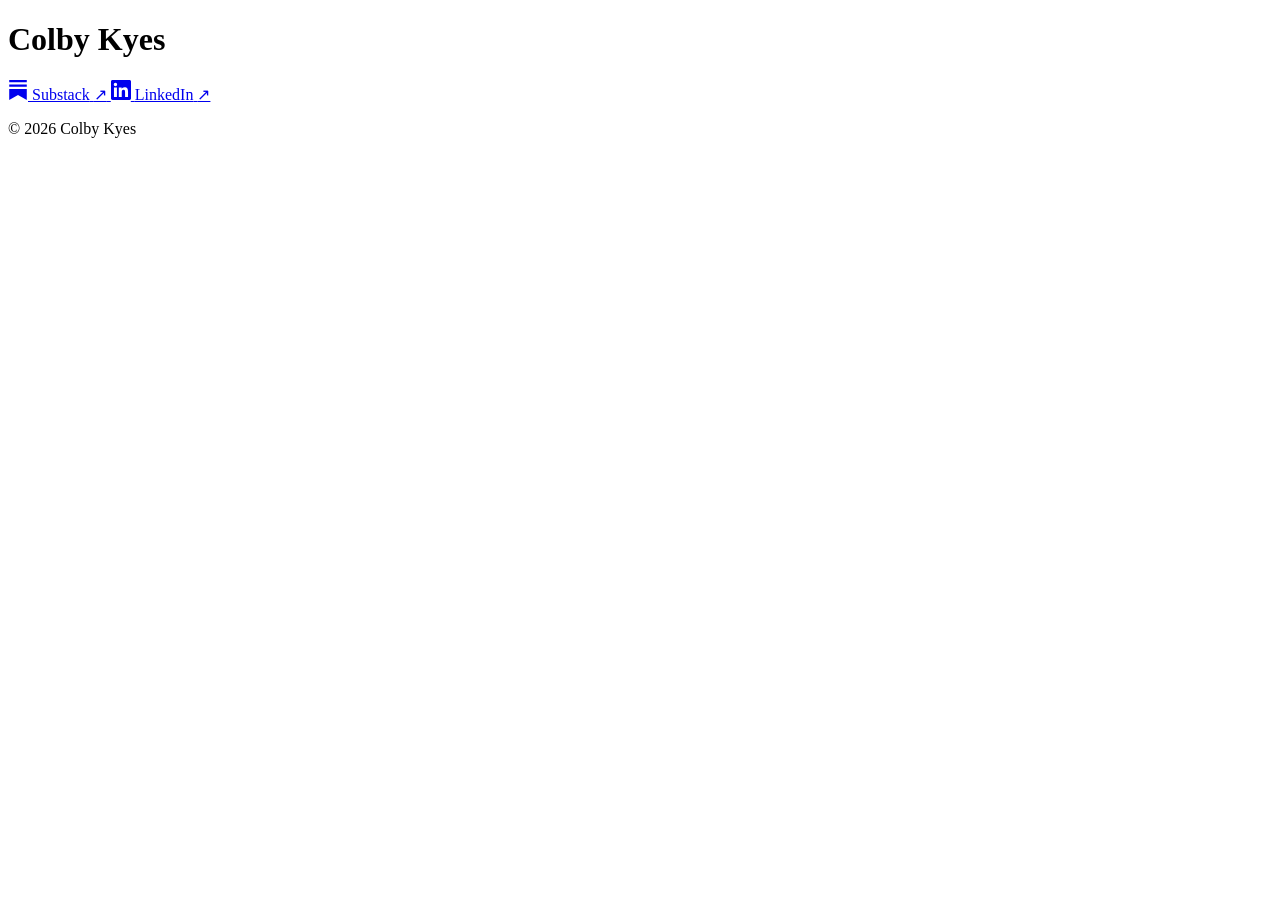
==== Index.html @ aca1abdb "Create Index.html" ====
<!DOCTYPE html>
<html lang="en">
<head>
  <meta charset="UTF-8">
  <meta name="viewport" content="width=device-width, initial-scale=1.0">

  <title>Colby Kyes</title>
  <meta name="description" content="Colby Kyes — writer and thinker. Read my newsletter on Substack and connect on LinkedIn.">
  <meta name="author" content="Colby Kyes">
  <link rel="canonical" href="https://colby.com">

  <meta property="og:type" content="website">
  <meta property="og:url" content="https://colby.com">
  <meta property="og:title" content="Colby Kyes">
  <meta property="og:description" content="Colby Kyes — writer and thinker. Read my newsletter on Substack and connect on LinkedIn.">
  <meta property="og:site_name" content="Colby Kyes">

  <meta name="twitter:card" content="summary">
  <meta name="twitter:title" content="Colby Kyes">
  <meta name="twitter:description" content="Colby Kyes — writer and thinker. Read my newsletter on Substack and connect on LinkedIn.">

  <script type="application/ld+json">
  {
    "@context": "https://schema.org",
    "@type": "Person",
    "name": "Colby Kyes",
    "url": "https://colby.com",
    "sameAs": [
      "https://substack.com/@colbytown",
      "https://www.linkedin.com/in/ckyes/"
    ]
  }
  </script>

  <link rel="stylesheet" href="style.css">
</head>
<body>
  <main>
    <header>
      <h1>Colby Kyes</h1>
      <p class="tagline"></p>
    </header>

    <nav class="links" aria-label="Social links">
      <a href="https://substack.com/@colbytown" class="link-card" target="_blank" rel="noopener noreferrer">
        <span class="link-icon" aria-hidden="true">
          <svg width="20" height="20" viewBox="0 0 24 24" fill="currentColor">
            <path d="M22.539 8.242H1.46V5.406h21.08v2.836zM1.46 10.812V24L12 18.11 22.54 24V10.812H1.46zM22.54 0H1.46v2.836h21.08V0z"/>
          </svg>
        </span>
        <span class="link-label">Substack</span>
        <span class="link-arrow" aria-hidden="true">↗</span>
      </a>

      <a href="https://www.linkedin.com/in/ckyes/" class="link-card" target="_blank" rel="noopener noreferrer">
        <span class="link-icon" aria-hidden="true">
          <svg width="20" height="20" viewBox="0 0 24 24" fill="currentColor">
            <path d="M20.447 20.452h-3.554v-5.569c0-1.328-.027-3.037-1.852-3.037-1.853 0-2.136 1.445-2.136 2.939v5.667H9.351V9h3.414v1.561h.046c.477-.9 1.637-1.85 3.37-1.85 3.601 0 4.267 2.37 4.267 5.455v6.286zM5.337 7.433a2.062 2.062 0 01-2.063-2.065 2.064 2.064 0 112.063 2.065zm1.782 13.019H3.555V9h3.564v11.452zM22.225 0H1.771C.792 0 0 .774 0 1.729v20.542C0 23.227.792 24 1.771 24h20.451C23.2 24 24 23.227 24 22.271V1.729C24 .774 23.2 0 22.222 0h.003z"/>
          </svg>
        </span>
        <span class="link-label">LinkedIn</span>
        <span class="link-arrow" aria-hidden="true">↗</span>
      </a>
    </nav>
  </main>

  <footer>
    <p>&copy; <span id="year"></span> Colby Kyes</p>
  </footer>

  <script>
    document.getElementById('year').textContent = new Date().getFullYear();
  </script>
</body>
</html>
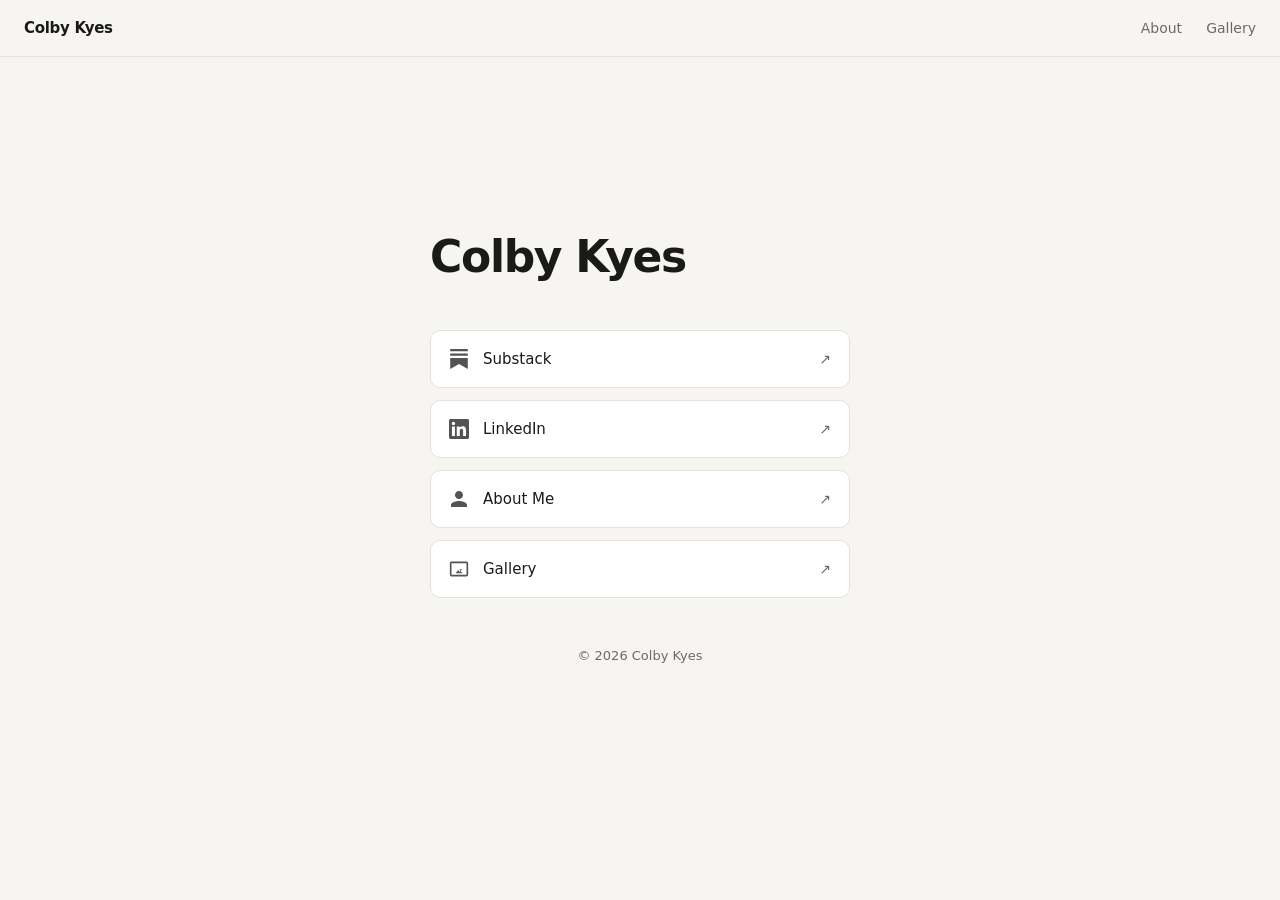
==== commit 43a3bccd: "updating and adding pages adding new elements to the site" ====
--- a/Index.html
+++ b/Index.html
@@ -7,10 +7,10 @@
   <title>Colby Kyes</title>
   <meta name="description" content="Colby Kyes — writer and thinker. Read my newsletter on Substack and connect on LinkedIn.">
   <meta name="author" content="Colby Kyes">
-  <link rel="canonical" href="https://colby.com">
+  <link rel="canonical" href="https://colbiosity.com">
 
   <meta property="og:type" content="website">
-  <meta property="og:url" content="https://colby.com">
+  <meta property="og:url" content="https://colbiosity.com">
   <meta property="og:title" content="Colby Kyes">
   <meta property="og:description" content="Colby Kyes — writer and thinker. Read my newsletter on Substack and connect on LinkedIn.">
   <meta property="og:site_name" content="Colby Kyes">
@@ -24,7 +24,7 @@
     "@context": "https://schema.org",
     "@type": "Person",
     "name": "Colby Kyes",
-    "url": "https://colby.com",
+    "url": "https://colbiosity.com",
     "sameAs": [
       "https://substack.com/@colbytown",
       "https://www.linkedin.com/in/ckyes/"
@@ -35,6 +35,14 @@
   <link rel="stylesheet" href="style.css">
 </head>
 <body>
+  <nav class="site-nav">
+    <a href="index.html" class="nav-logo">Colby Kyes</a>
+    <div class="nav-links">
+      <a href="about.html">About</a>
+      <a href="gallery.html">Gallery</a>
+    </div>
+  </nav>
+
   <main>
     <header>
       <h1>Colby Kyes</h1>
@@ -61,6 +69,26 @@
         <span class="link-label">LinkedIn</span>
         <span class="link-arrow" aria-hidden="true">↗</span>
       </a>
+
+      <a href="about.html" class="link-card">
+        <span class="link-icon" aria-hidden="true">
+          <svg width="20" height="20" viewBox="0 0 24 24" fill="currentColor">
+            <path d="M12 12c2.7 0 4.8-2.1 4.8-4.8S14.7 2.4 12 2.4 7.2 4.5 7.2 7.2 9.3 12 12 12zm0 2.4c-3.2 0-9.6 1.6-9.6 4.8v2.4h19.2v-2.4c0-3.2-6.4-4.8-9.6-4.8z"/>
+          </svg>
+        </span>
+        <span class="link-label">About Me</span>
+        <span class="link-arrow" aria-hidden="true">↗</span>
+      </a>
+
+      <a href="gallery.html" class="link-card">
+        <span class="link-icon" aria-hidden="true">
+          <svg width="20" height="20" viewBox="0 0 24 24" fill="currentColor">
+            <path d="M21 3H3C2 3 1 4 1 5v14c0 1 1 2 2 2h18c1 0 2-1 2-2V5c0-1-1-2-2-2zm0 16H3V5h18v14zm-5-7l-3 3.7-2-2.4L8 17h8l-3.5-4.5z"/>
+          </svg>
+        </span>
+        <span class="link-label">Gallery</span>
+        <span class="link-arrow" aria-hidden="true">↗</span>
+      </a>
     </nav>
   </main>
 
--- a/style.css
+++ b/style.css
@@ -0,0 +1,243 @@
+*, *::before, *::after {
+  box-sizing: border-box;
+  margin: 0;
+  padding: 0;
+}
+
+:root {
+  --bg: #f7f5f2;
+  --surface: #ffffff;
+  --text: #1a1a18;
+  --text-muted: #6b6b66;
+  --border: #e4e2de;
+  --accent: #2d2d2a;
+  --hover-bg: #f0ede9;
+  --font: system-ui, -apple-system, BlinkMacSystemFont, "Segoe UI", sans-serif;
+}
+
+html { font-size: 16px; }
+
+body {
+  background-color: var(--bg);
+  color: var(--text);
+  font-family: var(--font);
+  min-height: 100dvh;
+  display: flex;
+  flex-direction: column;
+  align-items: center;
+  justify-content: center;
+  padding: 2rem 1.25rem;
+  line-height: 1.6;
+}
+
+main {
+  width: 100%;
+  max-width: 420px;
+  display: flex;
+  flex-direction: column;
+  gap: 2.5rem;
+}
+
+header { display: flex; flex-direction: column; gap: 0.5rem; }
+
+h1 {
+  font-size: clamp(2rem, 6vw, 2.75rem);
+  font-weight: 700;
+  letter-spacing: -0.03em;
+  line-height: 1.1;
+}
+
+.tagline { font-size: 1rem; color: var(--text-muted); line-height: 1.5; }
+
+.links { display: flex; flex-direction: column; gap: 0.75rem; }
+
+.link-card {
+  display: flex;
+  align-items: center;
+  gap: 0.875rem;
+  padding: 1rem 1.125rem;
+  background: var(--surface);
+  border: 1px solid var(--border);
+  border-radius: 10px;
+  text-decoration: none;
+  color: var(--text);
+  transition: background 0.15s ease, border-color 0.15s ease, transform 0.1s ease;
+}
+
+.link-card:hover {
+  background: var(--hover-bg);
+  border-color: #ccc9c4;
+  transform: translateY(-1px);
+}
+
+.link-card:active { transform: translateY(0); }
+
+.link-icon { display: flex; align-items: center; flex-shrink: 0; opacity: 0.75; }
+.link-label { flex: 1; font-size: 0.9375rem; font-weight: 500; }
+.link-arrow { font-size: 0.875rem; color: var(--text-muted); transition: transform 0.15s ease; }
+.link-card:hover .link-arrow { transform: translate(2px, -2px); }
+
+footer { margin-top: 3rem; font-size: 0.8125rem; color: var(--text-muted); text-align: center; }
+
+/* ── Site Navigation ── */
+.site-nav {
+  position: fixed;
+  top: 0;
+  left: 0;
+  right: 0;
+  display: flex;
+  align-items: center;
+  justify-content: space-between;
+  padding: 1rem 1.5rem;
+  background: rgba(247, 245, 242, 0.85);
+  backdrop-filter: blur(10px);
+  -webkit-backdrop-filter: blur(10px);
+  border-bottom: 1px solid var(--border);
+  z-index: 100;
+}
+
+.nav-logo {
+  font-weight: 700;
+  font-size: 0.9375rem;
+  letter-spacing: -0.02em;
+  color: var(--text);
+  text-decoration: none;
+}
+
+.nav-logo:hover { color: var(--text-muted); }
+
+.nav-links {
+  display: flex;
+  gap: 1.5rem;
+}
+
+.nav-links a {
+  font-size: 0.875rem;
+  color: var(--text-muted);
+  text-decoration: none;
+  transition: color 0.15s ease;
+}
+
+.nav-links a:hover { color: var(--text); }
+
+/* pages with nav need top padding so content isn't hidden behind the bar */
+body.has-nav {
+  justify-content: flex-start;
+  padding-top: 5rem;
+}
+
+/* ── About Page ── */
+.about-main {
+  width: 100%;
+  max-width: 560px;
+  display: flex;
+  flex-direction: column;
+  gap: 2rem;
+  padding: 2rem 0;
+}
+
+.about-photo {
+  width: 120px;
+  height: 120px;
+  border-radius: 50%;
+  object-fit: cover;
+  border: 3px solid var(--border);
+  background: var(--surface);
+}
+
+.about-photo-placeholder {
+  width: 120px;
+  height: 120px;
+  border-radius: 50%;
+  background: var(--surface);
+  border: 2px dashed var(--border);
+  display: flex;
+  align-items: center;
+  justify-content: center;
+  color: var(--text-muted);
+  font-size: 0.75rem;
+  text-align: center;
+  line-height: 1.3;
+  padding: 0.5rem;
+}
+
+.about-bio {
+  display: flex;
+  flex-direction: column;
+  gap: 1rem;
+}
+
+.about-bio p {
+  color: var(--text);
+  line-height: 1.7;
+}
+
+/* ── Gallery Page ── */
+.gallery-main {
+  width: 100%;
+  max-width: 900px;
+  padding: 2rem 0;
+}
+
+.gallery-main h1 {
+  margin-bottom: 1.5rem;
+}
+
+.masonry-grid {
+  columns: 3;
+  column-gap: 1rem;
+}
+
+.masonry-item {
+  break-inside: avoid;
+  margin-bottom: 1rem;
+  border-radius: 10px;
+  overflow: hidden;
+  background: var(--surface);
+  border: 1px solid var(--border);
+}
+
+.masonry-item img {
+  width: 100%;
+  display: block;
+  transition: transform 0.3s ease;
+}
+
+.masonry-item:hover img {
+  transform: scale(1.02);
+}
+
+.gallery-placeholder {
+  display: flex;
+  flex-direction: column;
+  align-items: center;
+  justify-content: center;
+  min-height: 160px;
+  color: var(--text-muted);
+  font-size: 0.875rem;
+  gap: 0.5rem;
+}
+
+@media (max-width: 640px) {
+  .masonry-grid { columns: 2; }
+}
+
+@media (max-width: 400px) {
+  .masonry-grid { columns: 1; }
+}
+
+@media (prefers-color-scheme: dark) {
+  :root {
+    --bg: #111110;
+    --surface: #1c1c1a;
+    --text: #e8e6e1;
+    --text-muted: #7a7871;
+    --border: #2e2e2b;
+    --accent: #d4d1cb;
+    --hover-bg: #242422;
+  }
+
+  .site-nav {
+    background: rgba(17, 17, 16, 0.85);
+  }
+}
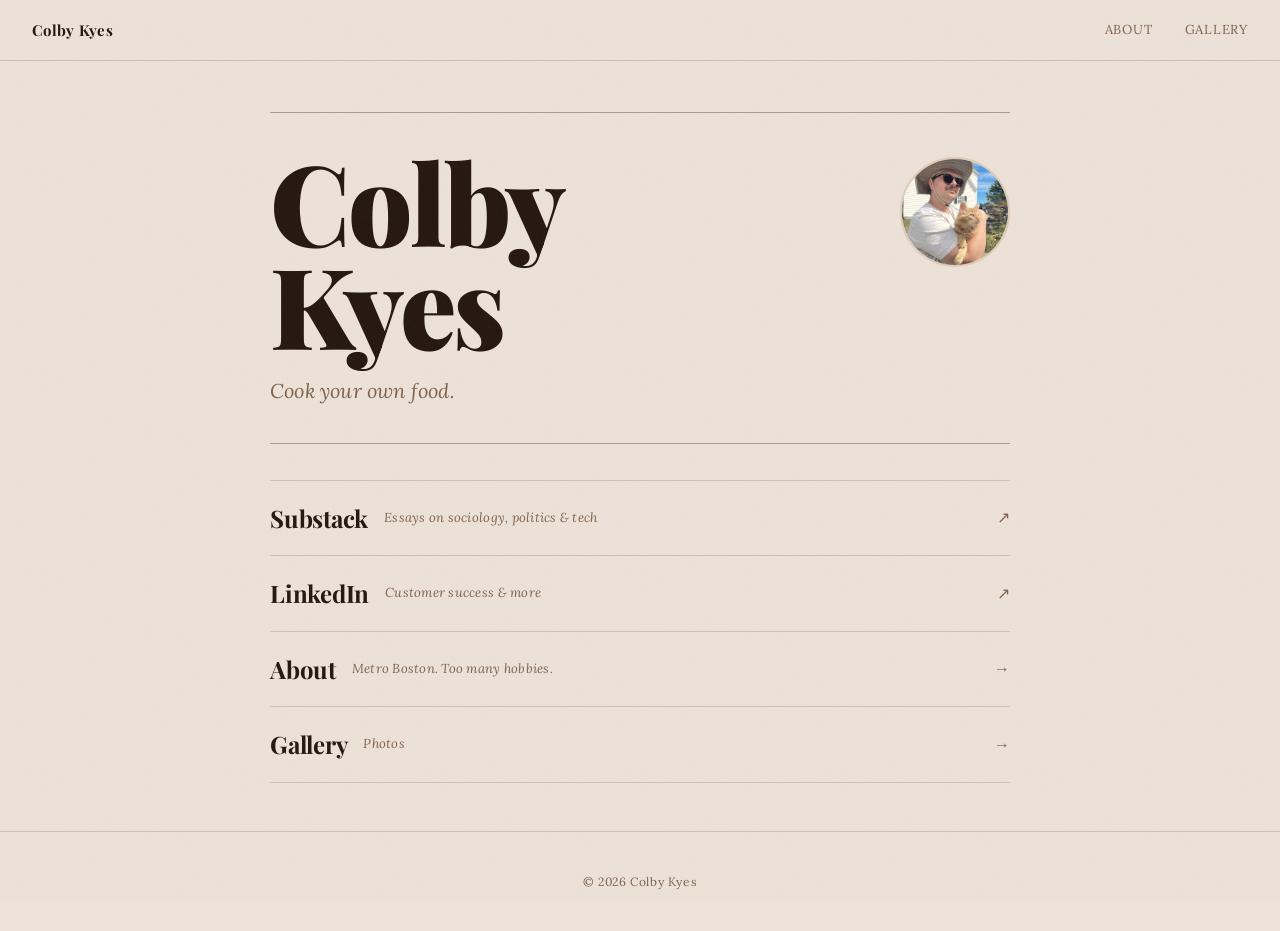
==== commit 2e3a259c: "creating a gallery page used claude to create CF worker and gallery content" ====
--- a/Index.html
+++ b/Index.html
@@ -3,22 +3,17 @@
 <head>
   <meta charset="UTF-8">
   <meta name="viewport" content="width=device-width, initial-scale=1.0">
-
   <title>Colby Kyes</title>
-  <meta name="description" content="Colby Kyes — writer and thinker. Read my newsletter on Substack and connect on LinkedIn.">
+  <meta name="description" content="Colby Kyes — writer and thinker. Cook your own food.">
   <meta name="author" content="Colby Kyes">
   <link rel="canonical" href="https://colbiosity.com">
-
   <meta property="og:type" content="website">
   <meta property="og:url" content="https://colbiosity.com">
   <meta property="og:title" content="Colby Kyes">
-  <meta property="og:description" content="Colby Kyes — writer and thinker. Read my newsletter on Substack and connect on LinkedIn.">
-  <meta property="og:site_name" content="Colby Kyes">
-
+  <meta property="og:description" content="Colby Kyes — writer and thinker. Cook your own food.">
   <meta name="twitter:card" content="summary">
   <meta name="twitter:title" content="Colby Kyes">
-  <meta name="twitter:description" content="Colby Kyes — writer and thinker. Read my newsletter on Substack and connect on LinkedIn.">
-
+  <meta name="twitter:description" content="Colby Kyes — writer and thinker. Cook your own food.">
   <script type="application/ld+json">
   {
     "@context": "https://schema.org",
@@ -31,10 +26,19 @@
     ]
   }
   </script>
+  <link rel="stylesheet" href="style.css">
 
-  <link rel="stylesheet" href="style.css">
+  <style>
+    /* Tweaks defaults */
+    const TWEAK_DEFAULTS = /*EDITMODE-BEGIN*/{
+      "accentColor": "#c58026",
+      "photoVisible": true,
+      "grainOpacity": 0.05
+    }/*EDITMODE-END*/;
+  </style>
 </head>
-<body>
+<body class="home-body">
+
   <nav class="site-nav">
     <a href="index.html" class="nav-logo">Colby Kyes</a>
     <div class="nav-links">
@@ -43,52 +47,58 @@
     </div>
   </nav>
 
-  <main>
-    <header>
-      <h1>Colby Kyes</h1>
-      <p class="tagline"></p>
-    </header>
+  <main class="home-hero">
+    <hr class="hero-rule">
 
-    <nav class="links" aria-label="Social links">
-      <a href="https://substack.com/@colbytown" class="link-card" target="_blank" rel="noopener noreferrer">
-        <span class="link-icon" aria-hidden="true">
-          <svg width="20" height="20" viewBox="0 0 24 24" fill="currentColor">
-            <path d="M22.539 8.242H1.46V5.406h21.08v2.836zM1.46 10.812V24L12 18.11 22.54 24V10.812H1.46zM22.54 0H1.46v2.836h21.08V0z"/>
-          </svg>
-        </span>
-        <span class="link-label">Substack</span>
-        <span class="link-arrow" aria-hidden="true">↗</span>
+    <div class="hero-top">
+      <div class="hero-heading">
+        <h1 class="hero-name">Colby<br>Kyes</h1>
+        <p class="hero-tagline">Cook your own food.</p>
+      </div>
+      <img
+        src="headshot.jpeg"
+        alt="Colby Kyes"
+        class="hero-photo"
+        id="heroPhoto"
+      >
+    </div>
+
+    <hr class="hero-rule-2">
+
+    <nav class="link-rows" aria-label="Links">
+
+      <a href="https://substack.com/@colbytown" class="link-row" target="_blank" rel="noopener noreferrer">
+        <div class="link-row-inner">
+          <span class="link-row-label">Substack</span>
+          <span class="link-row-desc">Essays on sociology, politics &amp; tech</span>
+        </div>
+        <span class="link-row-arrow">↗</span>
       </a>
 
-      <a href="https://www.linkedin.com/in/ckyes/" class="link-card" target="_blank" rel="noopener noreferrer">
-        <span class="link-icon" aria-hidden="true">
-          <svg width="20" height="20" viewBox="0 0 24 24" fill="currentColor">
-            <path d="M20.447 20.452h-3.554v-5.569c0-1.328-.027-3.037-1.852-3.037-1.853 0-2.136 1.445-2.136 2.939v5.667H9.351V9h3.414v1.561h.046c.477-.9 1.637-1.85 3.37-1.85 3.601 0 4.267 2.37 4.267 5.455v6.286zM5.337 7.433a2.062 2.062 0 01-2.063-2.065 2.064 2.064 0 112.063 2.065zm1.782 13.019H3.555V9h3.564v11.452zM22.225 0H1.771C.792 0 0 .774 0 1.729v20.542C0 23.227.792 24 1.771 24h20.451C23.2 24 24 23.227 24 22.271V1.729C24 .774 23.2 0 22.222 0h.003z"/>
-          </svg>
-        </span>
-        <span class="link-label">LinkedIn</span>
-        <span class="link-arrow" aria-hidden="true">↗</span>
+      <a href="https://www.linkedin.com/in/ckyes/" class="link-row" target="_blank" rel="noopener noreferrer">
+        <div class="link-row-inner">
+          <span class="link-row-label">LinkedIn</span>
+          <span class="link-row-desc">Customer success &amp; more</span>
+        </div>
+        <span class="link-row-arrow">↗</span>
       </a>
 
-      <a href="about.html" class="link-card">
-        <span class="link-icon" aria-hidden="true">
-          <svg width="20" height="20" viewBox="0 0 24 24" fill="currentColor">
-            <path d="M12 12c2.7 0 4.8-2.1 4.8-4.8S14.7 2.4 12 2.4 7.2 4.5 7.2 7.2 9.3 12 12 12zm0 2.4c-3.2 0-9.6 1.6-9.6 4.8v2.4h19.2v-2.4c0-3.2-6.4-4.8-9.6-4.8z"/>
-          </svg>
-        </span>
-        <span class="link-label">About Me</span>
-        <span class="link-arrow" aria-hidden="true">↗</span>
+      <a href="about.html" class="link-row">
+        <div class="link-row-inner">
+          <span class="link-row-label">About</span>
+          <span class="link-row-desc">Metro Boston. Too many hobbies.</span>
+        </div>
+        <span class="link-row-arrow">→</span>
       </a>
 
-      <a href="gallery.html" class="link-card">
-        <span class="link-icon" aria-hidden="true">
-          <svg width="20" height="20" viewBox="0 0 24 24" fill="currentColor">
-            <path d="M21 3H3C2 3 1 4 1 5v14c0 1 1 2 2 2h18c1 0 2-1 2-2V5c0-1-1-2-2-2zm0 16H3V5h18v14zm-5-7l-3 3.7-2-2.4L8 17h8l-3.5-4.5z"/>
-          </svg>
-        </span>
-        <span class="link-label">Gallery</span>
-        <span class="link-arrow" aria-hidden="true">↗</span>
+      <a href="gallery.html" class="link-row">
+        <div class="link-row-inner">
+          <span class="link-row-label">Gallery</span>
+          <span class="link-row-desc">Photos</span>
+        </div>
+        <span class="link-row-arrow">→</span>
       </a>
+
     </nav>
   </main>
 
@@ -96,8 +106,72 @@
     <p>&copy; <span id="year"></span> Colby Kyes</p>
   </footer>
 
+  <!-- Tweaks panel -->
+  <div id="tweaks-panel" style="display:none; position:fixed; bottom:1.5rem; right:1.5rem; background: oklch(92% 0.018 65); border: 1px solid oklch(70% 0.03 62); padding: 1.25rem 1.5rem; width: 240px; font-family: 'Lora', Georgia, serif; font-size: 0.8125rem; z-index: 10000; box-shadow: 0 4px 24px oklch(22% 0.03 55 / 0.12);">
+    <p style="font-family: 'Playfair Display', serif; font-weight:700; margin-bottom:1rem; font-size:0.9375rem;">Tweaks</p>
+
+    <label style="display:block; margin-bottom:0.75rem; color: oklch(52% 0.05 58);">
+      Accent color
+      <input type="color" id="tw-accent" value="#5C4A32" style="display:block; margin-top:0.3rem; width:100%; height:28px; border:1px solid oklch(70% 0.03 62); background:none; cursor:pointer;">
+    </label>
+
+    <label style="display:flex; align-items:center; gap:0.5rem; margin-bottom:0.75rem; color: oklch(52% 0.05 58); cursor:pointer;">
+      <input type="checkbox" id="tw-photo" checked> Show headshot
+    </label>
+
+    <label style="display:block; color: oklch(52% 0.05 58);">
+      Grain intensity
+      <input type="range" id="tw-grain" min="0" max="0.12" step="0.005" value="0.045" style="display:block; width:100%; margin-top:0.3rem;">
+    </label>
+  </div>
+
   <script>
     document.getElementById('year').textContent = new Date().getFullYear();
+
+    // ── Tweaks ──
+    const TWEAK_DEFAULTS = /*EDITMODE-BEGIN*/{"accentColor":"#5C4A32","photoVisible":true,"grainOpacity":0.045}/*EDITMODE-END*/;
+
+    function applyTweaks(t) {
+      document.documentElement.style.setProperty('--accent', t.accentColor);
+      document.getElementById('heroPhoto').style.display = t.photoVisible ? '' : 'none';
+      document.body.style.setProperty('--grain-opacity', t.grainOpacity);
+      // update grain overlay opacity via CSS var
+      const style = document.getElementById('grain-style') || (() => {
+        const s = document.createElement('style');
+        s.id = 'grain-style';
+        document.head.appendChild(s);
+        return s;
+      })();
+      style.textContent = `body::after { opacity: ${t.grainOpacity}; }`;
+    }
+
+    applyTweaks(TWEAK_DEFAULTS);
+
+    window.addEventListener('message', e => {
+      if (e.data?.type === '__activate_edit_mode') {
+        document.getElementById('tweaks-panel').style.display = 'block';
+      }
+      if (e.data?.type === '__deactivate_edit_mode') {
+        document.getElementById('tweaks-panel').style.display = 'none';
+      }
+    });
+    window.parent.postMessage({ type: '__edit_mode_available' }, '*');
+
+    document.getElementById('tw-accent').addEventListener('input', function() {
+      const t = { accentColor: this.value, photoVisible: document.getElementById('tw-photo').checked, grainOpacity: parseFloat(document.getElementById('tw-grain').value) };
+      applyTweaks(t);
+      window.parent.postMessage({ type: '__edit_mode_set_keys', edits: { accentColor: this.value } }, '*');
+    });
+    document.getElementById('tw-photo').addEventListener('change', function() {
+      const t = { accentColor: document.getElementById('tw-accent').value, photoVisible: this.checked, grainOpacity: parseFloat(document.getElementById('tw-grain').value) };
+      applyTweaks(t);
+      window.parent.postMessage({ type: '__edit_mode_set_keys', edits: { photoVisible: this.checked } }, '*');
+    });
+    document.getElementById('tw-grain').addEventListener('input', function() {
+      const t = { accentColor: document.getElementById('tw-accent').value, photoVisible: document.getElementById('tw-photo').checked, grainOpacity: parseFloat(this.value) };
+      applyTweaks(t);
+      window.parent.postMessage({ type: '__edit_mode_set_keys', edits: { grainOpacity: parseFloat(this.value) } }, '*');
+    });
   </script>
 </body>
 </html>
--- a/style.css
+++ b/style.css
@@ -1,3 +1,5 @@
+@import url('https://fonts.googleapis.com/css2?family=Playfair+Display:ital,wght@0,400;0,700;0,900;1,400;1,700&family=Lora:ital,wght@0,400;0,500;1,400&display=swap');
+
 *, *::before, *::after {
   box-sizing: border-box;
   margin: 0;
@@ -5,14 +7,17 @@
 }
 
 :root {
-  --bg: #f7f5f2;
-  --surface: #ffffff;
-  --text: #1a1a18;
-  --text-muted: #6b6b66;
-  --border: #e4e2de;
-  --accent: #2d2d2a;
-  --hover-bg: #f0ede9;
-  --font: system-ui, -apple-system, BlinkMacSystemFont, "Segoe UI", sans-serif;
+  --bg:       oklch(92% 0.018 65);
+  --surface:  oklch(88% 0.022 65);
+  --text:     oklch(22% 0.03 55);
+  --muted:    oklch(52% 0.05 58);
+  --accent:   oklch(40% 0.07 52);
+  --light:    oklch(78% 0.04 65);
+  --border:   oklch(82% 0.025 65);
+  --rule:     oklch(70% 0.03 62);
+
+  --serif: 'Playfair Display', Georgia, serif;
+  --body:  'Lora', Georgia, serif;
 }
 
 html { font-size: 16px; }
@@ -20,178 +25,344 @@
 body {
   background-color: var(--bg);
   color: var(--text);
-  font-family: var(--font);
+  font-family: var(--body);
   min-height: 100dvh;
-  display: flex;
-  flex-direction: column;
+  line-height: 1.6;
+  position: relative;
+}
+
+/* ── Grain texture overlay ── */
+body::after {
+  content: '';
+  position: fixed;
+  inset: 0;
+  z-index: 9999;
+  pointer-events: none;
+  opacity: 0.045;
+  background-image: url("data:image/svg+xml,%3Csvg viewBox='0 0 512 512' xmlns='http://www.w3.org/2000/svg'%3E%3Cfilter id='n'%3E%3CfeTurbulence type='fractalNoise' baseFrequency='0.75' numOctaves='4' stitchTiles='stitch'/%3E%3C/filter%3E%3Crect width='512' height='512' filter='url(%23n)'/%3E%3C/svg%3E");
+  background-size: 200px 200px;
+}
+
+/* ── Nav ── */
+.site-nav {
+  position: fixed;
+  top: 0; left: 0; right: 0;
+  display: flex;
   align-items: center;
+  justify-content: space-between;
+  padding: 1.125rem 2rem;
+  background: oklch(92% 0.018 65 / 0.88);
+  backdrop-filter: blur(12px);
+  -webkit-backdrop-filter: blur(12px);
+  border-bottom: 1px solid var(--border);
+  z-index: 1000;
+}
+
+.nav-logo {
+  font-family: var(--serif);
+  font-weight: 700;
+  font-size: 0.9375rem;
+  letter-spacing: 0.02em;
+  color: var(--text);
+  text-decoration: none;
+  transition: color 0.2s;
+}
+.nav-logo:hover { color: var(--muted); }
+
+.nav-links {
+  display: flex;
+  gap: 2rem;
+}
+.nav-links a {
+  font-family: var(--body);
+  font-size: 0.8125rem;
+  letter-spacing: 0.06em;
+  text-transform: uppercase;
+  color: var(--muted);
+  text-decoration: none;
+  transition: color 0.2s;
+}
+.nav-links a:hover { color: var(--text); }
+
+/* ── Footer ── */
+footer {
+  font-family: var(--body);
+  font-size: 0.75rem;
+  letter-spacing: 0.05em;
+  color: var(--muted);
+  text-align: center;
+  padding: 2.5rem 1.5rem;
+  border-top: 1px solid var(--border);
+}
+
+/* ═══════════════════════════════════════
+   HOME PAGE
+═══════════════════════════════════════ */
+
+.home-body {
+  display: flex;
+  flex-direction: column;
+  min-height: 100dvh;
+}
+
+.home-hero {
+  flex: 1;
+  display: flex;
+  flex-direction: column;
   justify-content: center;
-  padding: 2rem 1.25rem;
-  line-height: 1.6;
-}
-
-main {
+  padding: 7rem 2.5rem 3rem;
+  max-width: 820px;
+  margin: 0 auto;
   width: 100%;
-  max-width: 420px;
-  display: flex;
-  flex-direction: column;
-  gap: 2.5rem;
-}
-
-header { display: flex; flex-direction: column; gap: 0.5rem; }
-
-h1 {
-  font-size: clamp(2rem, 6vw, 2.75rem);
-  font-weight: 700;
-  letter-spacing: -0.03em;
-  line-height: 1.1;
-}
-
-.tagline { font-size: 1rem; color: var(--text-muted); line-height: 1.5; }
-
-.links { display: flex; flex-direction: column; gap: 0.75rem; }
-
-.link-card {
+}
+
+.hero-rule {
+  border: none;
+  border-top: 1.5px solid var(--rule);
+  margin-bottom: 2.25rem;
+}
+
+.hero-top {
+  display: flex;
+  align-items: flex-start;
+  justify-content: space-between;
+  gap: 2rem;
+  margin-bottom: 2.25rem;
+}
+
+.hero-heading {
+  flex: 1;
+}
+
+.hero-name {
+  font-family: var(--serif);
+  font-size: clamp(3.5rem, 10vw, 7rem);
+  font-weight: 900;
+  line-height: 0.92;
+  letter-spacing: -0.02em;
+  color: var(--text);
+  text-wrap: balance;
+}
+
+.hero-tagline {
+  margin-top: 1.25rem;
+  font-family: var(--body);
+  font-style: italic;
+  font-size: clamp(1rem, 2.5vw, 1.25rem);
+  color: var(--muted);
+  letter-spacing: 0.01em;
+}
+
+.hero-photo {
+  width: 110px;
+  height: 110px;
+  border-radius: 50%;
+  object-fit: cover;
+  flex-shrink: 0;
+  filter: sepia(18%) contrast(1.05);
+  border: 2px solid var(--border);
+  margin-top: 0.5rem;
+}
+
+.hero-rule-2 {
+  border: none;
+  border-top: 1px solid var(--rule);
+  margin-bottom: 2.25rem;
+}
+
+/* ── Editorial link rows ── */
+.link-rows {
+  display: flex;
+  flex-direction: column;
+}
+
+.link-row {
   display: flex;
   align-items: center;
-  gap: 0.875rem;
-  padding: 1rem 1.125rem;
-  background: var(--surface);
-  border: 1px solid var(--border);
-  border-radius: 10px;
+  justify-content: space-between;
+  padding: 1.125rem 0;
   text-decoration: none;
   color: var(--text);
-  transition: background 0.15s ease, border-color 0.15s ease, transform 0.1s ease;
-}
-
-.link-card:hover {
-  background: var(--hover-bg);
-  border-color: #ccc9c4;
-  transform: translateY(-1px);
-}
-
-.link-card:active { transform: translateY(0); }
-
-.link-icon { display: flex; align-items: center; flex-shrink: 0; opacity: 0.75; }
-.link-label { flex: 1; font-size: 0.9375rem; font-weight: 500; }
-.link-arrow { font-size: 0.875rem; color: var(--text-muted); transition: transform 0.15s ease; }
-.link-card:hover .link-arrow { transform: translate(2px, -2px); }
-
-footer { margin-top: 3rem; font-size: 0.8125rem; color: var(--text-muted); text-align: center; }
-
-/* ── Site Navigation ── */
-.site-nav {
-  position: fixed;
-  top: 0;
-  left: 0;
-  right: 0;
+  border-bottom: 1px solid var(--border);
+  transition: padding-left 0.2s ease, color 0.2s ease;
+  gap: 1rem;
+}
+
+.link-row:first-child {
+  border-top: 1px solid var(--border);
+}
+
+.link-row:hover {
+  padding-left: 0.625rem;
+  color: var(--accent);
+}
+
+.link-row-inner {
   display: flex;
   align-items: center;
-  justify-content: space-between;
-  padding: 1rem 1.5rem;
-  background: rgba(247, 245, 242, 0.85);
-  backdrop-filter: blur(10px);
-  -webkit-backdrop-filter: blur(10px);
-  border-bottom: 1px solid var(--border);
-  z-index: 100;
-}
-
-.nav-logo {
+  gap: 1rem;
+}
+
+.link-row-label {
+  font-family: var(--serif);
+  font-size: clamp(1.125rem, 3vw, 1.5rem);
   font-weight: 700;
+  letter-spacing: -0.01em;
+}
+
+.link-row-desc {
+  font-size: 0.8125rem;
+  color: var(--muted);
+  letter-spacing: 0.02em;
+  font-style: italic;
+}
+
+.link-row-arrow {
+  font-size: 1rem;
+  color: var(--muted);
+  transition: transform 0.2s ease, color 0.2s ease;
+  flex-shrink: 0;
+}
+
+.link-row:hover .link-row-arrow {
+  transform: translate(3px, -3px);
+  color: var(--accent);
+}
+
+/* ═══════════════════════════════════════
+   ABOUT PAGE
+═══════════════════════════════════════ */
+
+.about-body {
+  display: flex;
+  flex-direction: column;
+  min-height: 100dvh;
+}
+
+.about-main {
+  flex: 1;
+  max-width: 680px;
+  margin: 0 auto;
+  width: 100%;
+  padding: 7rem 2.5rem 4rem;
+}
+
+.about-header {
+  display: grid;
+  grid-template-columns: 1fr auto;
+  gap: 2rem;
+  align-items: end;
+  margin-bottom: 2rem;
+  padding-bottom: 2rem;
+  border-bottom: 1.5px solid var(--rule);
+}
+
+.about-title {
+  font-family: var(--serif);
+  font-size: clamp(2.5rem, 7vw, 4.5rem);
+  font-weight: 900;
+  line-height: 0.95;
+  letter-spacing: -0.02em;
+}
+
+.about-subtitle {
+  margin-top: 0.75rem;
+  font-style: italic;
+  color: var(--muted);
   font-size: 0.9375rem;
+}
+
+.about-photo {
+  width: 130px;
+  height: 160px;
+  object-fit: cover;
+  object-position: center top;
+  filter: sepia(15%) contrast(1.05);
+  border: 2px solid var(--border);
+}
+
+.about-bio {
+  display: flex;
+  flex-direction: column;
+  gap: 1.25rem;
+  margin-bottom: 3rem;
+}
+
+.about-bio p {
+  font-size: 1.0625rem;
+  line-height: 1.8;
+  color: var(--text);
+}
+
+.about-bio p:first-child::first-letter {
+  font-family: var(--serif);
+  font-size: 3.5em;
+  font-weight: 900;
+  float: left;
+  line-height: 0.8;
+  margin-right: 0.1em;
+  margin-top: 0.08em;
+  color: var(--accent);
+}
+
+.about-links-heading {
+  font-family: var(--serif);
+  font-size: 0.8125rem;
+  letter-spacing: 0.12em;
+  text-transform: uppercase;
+  color: var(--muted);
+  margin-bottom: 1rem;
+}
+
+/* ═══════════════════════════════════════
+   GALLERY PAGE
+═══════════════════════════════════════ */
+
+.gallery-body {
+  display: flex;
+  flex-direction: column;
+  min-height: 100dvh;
+}
+
+.gallery-main {
+  flex: 1;
+  max-width: 1080px;
+  margin: 0 auto;
+  width: 100%;
+  padding: 7rem 2.5rem 4rem;
+}
+
+.gallery-header {
+  margin-bottom: 2.5rem;
+  padding-bottom: 1.5rem;
+  border-bottom: 1.5px solid var(--rule);
+  display: flex;
+  align-items: baseline;
+  gap: 1.5rem;
+}
+
+.gallery-title {
+  font-family: var(--serif);
+  font-size: clamp(2rem, 6vw, 3.5rem);
+  font-weight: 900;
   letter-spacing: -0.02em;
-  color: var(--text);
-  text-decoration: none;
-}
-
-.nav-logo:hover { color: var(--text-muted); }
-
-.nav-links {
-  display: flex;
-  gap: 1.5rem;
-}
-
-.nav-links a {
-  font-size: 0.875rem;
-  color: var(--text-muted);
-  text-decoration: none;
-  transition: color 0.15s ease;
-}
-
-.nav-links a:hover { color: var(--text); }
-
-/* pages with nav need top padding so content isn't hidden behind the bar */
-body.has-nav {
-  justify-content: flex-start;
-  padding-top: 5rem;
-}
-
-/* ── About Page ── */
-.about-main {
-  width: 100%;
-  max-width: 560px;
-  display: flex;
-  flex-direction: column;
-  gap: 2rem;
-  padding: 2rem 0;
-}
-
-.about-photo {
-  width: 120px;
-  height: 120px;
-  border-radius: 50%;
-  object-fit: cover;
-  border: 3px solid var(--border);
-  background: var(--surface);
-}
-
-.about-photo-placeholder {
-  width: 120px;
-  height: 120px;
-  border-radius: 50%;
-  background: var(--surface);
-  border: 2px dashed var(--border);
-  display: flex;
-  align-items: center;
-  justify-content: center;
-  color: var(--text-muted);
-  font-size: 0.75rem;
-  text-align: center;
-  line-height: 1.3;
-  padding: 0.5rem;
-}
-
-.about-bio {
-  display: flex;
-  flex-direction: column;
-  gap: 1rem;
-}
-
-.about-bio p {
-  color: var(--text);
-  line-height: 1.7;
-}
-
-/* ── Gallery Page ── */
-.gallery-main {
-  width: 100%;
-  max-width: 900px;
-  padding: 2rem 0;
-}
-
-.gallery-main h1 {
-  margin-bottom: 1.5rem;
+  line-height: 1;
+}
+
+.gallery-subtitle {
+  font-style: italic;
+  font-size: 0.9375rem;
+  color: var(--muted);
 }
 
 .masonry-grid {
   columns: 3;
-  column-gap: 1rem;
+  column-gap: 1.25rem;
 }
 
 .masonry-item {
   break-inside: avoid;
-  margin-bottom: 1rem;
-  border-radius: 10px;
+  margin-bottom: 1.25rem;
   overflow: hidden;
   background: var(--surface);
   border: 1px solid var(--border);
@@ -200,11 +371,13 @@
 .masonry-item img {
   width: 100%;
   display: block;
-  transition: transform 0.3s ease;
+  transition: transform 0.4s ease, filter 0.3s ease;
+  filter: sepia(10%) contrast(1.02);
 }
 
 .masonry-item:hover img {
-  transform: scale(1.02);
+  transform: scale(1.03);
+  filter: sepia(0%) contrast(1.05);
 }
 
 .gallery-placeholder {
@@ -212,32 +385,36 @@
   flex-direction: column;
   align-items: center;
   justify-content: center;
-  min-height: 160px;
-  color: var(--text-muted);
-  font-size: 0.875rem;
-  gap: 0.5rem;
-}
-
+  min-height: 180px;
+  color: var(--light);
+  font-size: 0.75rem;
+  letter-spacing: 0.06em;
+  text-transform: uppercase;
+  gap: 0.75rem;
+  background: repeating-linear-gradient(
+    45deg,
+    var(--surface),
+    var(--surface) 4px,
+    var(--bg) 4px,
+    var(--bg) 10px
+  );
+}
+
+/* ── Shared link rows for about page ── */
+.about-link-rows {
+  display: flex;
+  flex-direction: column;
+}
+
+/* ── Responsive ── */
 @media (max-width: 640px) {
+  .hero-photo { width: 80px; height: 80px; }
   .masonry-grid { columns: 2; }
+  .about-photo { width: 100px; height: 120px; }
+  .about-header { grid-template-columns: 1fr; }
+  .about-photo { display: none; }
 }
 
 @media (max-width: 400px) {
   .masonry-grid { columns: 1; }
 }
-
-@media (prefers-color-scheme: dark) {
-  :root {
-    --bg: #111110;
-    --surface: #1c1c1a;
-    --text: #e8e6e1;
-    --text-muted: #7a7871;
-    --border: #2e2e2b;
-    --accent: #d4d1cb;
-    --hover-bg: #242422;
-  }
-
-  .site-nav {
-    background: rgba(17, 17, 16, 0.85);
-  }
-}
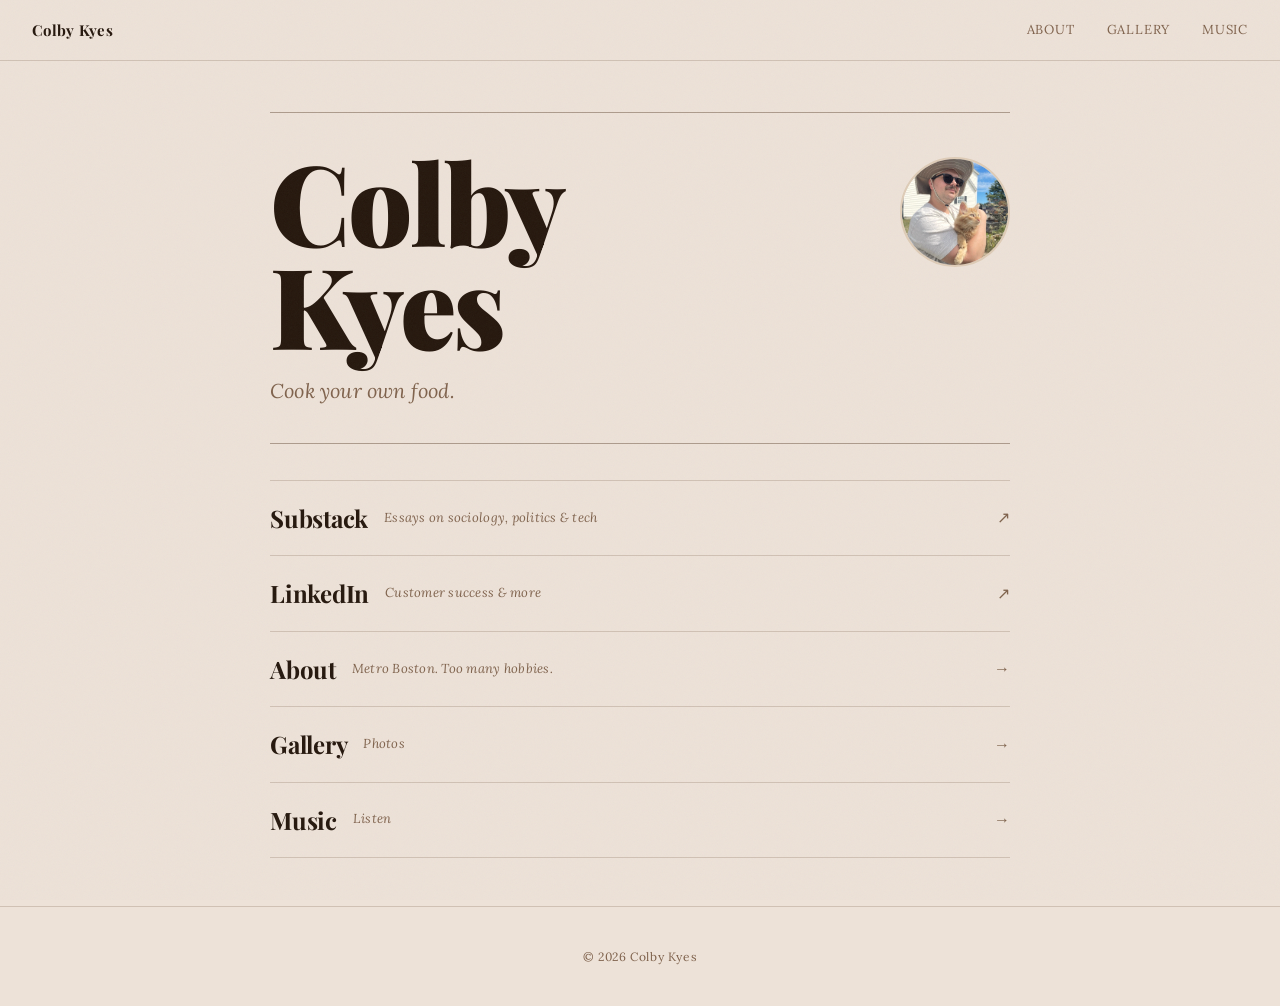
==== commit 5e22c8ba: "added music adding music channel" ====
--- a/Index.html
+++ b/Index.html
@@ -44,6 +44,7 @@
     <div class="nav-links">
       <a href="about.html">About</a>
       <a href="gallery.html">Gallery</a>
+      <a href="music.html">Music</a>
     </div>
   </nav>
 
@@ -95,6 +96,14 @@
         <div class="link-row-inner">
           <span class="link-row-label">Gallery</span>
           <span class="link-row-desc">Photos</span>
+        </div>
+        <span class="link-row-arrow">→</span>
+      </a>
+
+      <a href="music.html" class="link-row">
+        <div class="link-row-inner">
+          <span class="link-row-label">Music</span>
+          <span class="link-row-desc">Listen</span>
         </div>
         <span class="link-row-arrow">→</span>
       </a>
